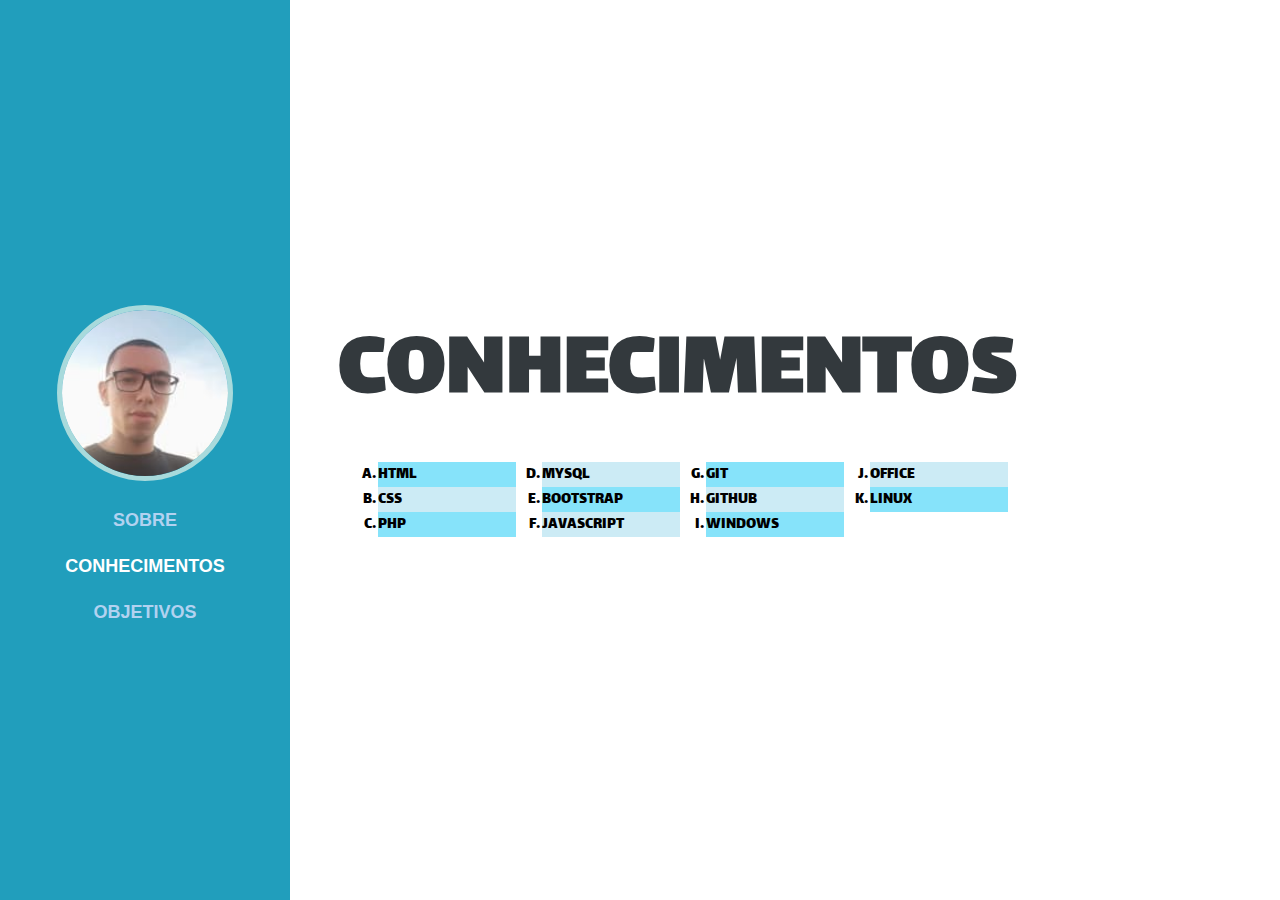
==== conhecimentos.html @ e75ec5e3 "Add files via upload" ====
<!DOCTYPE html>
<html lang="pt-BR">
<head>
    <meta charset="UTF-8">
    <meta http-equiv="X-UA-Compatible" content="IE=edge">
    <meta name="viewport" content="width=device-width, initial-scale=1.0">
    <link rel="stylesheet" href="css/style.css">
    <link rel="preconnect" href="https://fonts.googleapis.com">
    <link rel="preconnect" href="https://fonts.gstatic.com" crossorigin>
    <link rel="icon" type="image/png" sizes="16x16" href="images/favicon.png">
    <link href="https://fonts.googleapis.com/css2?family=Lalezar&display=swap" rel="stylesheet">
    <title>Currículo - Adriano Coutinho</title>
</head>
<body>
    <main>
        <div id="menu">
            <div class="content">
                <img src="images/perfil.jpg" alt="Adriano Coutinho">
                <nav>
                    <ul>
                        <li><a href="index.html">SOBRE</a></li>
                        <li><a class="active" href="conhecimentos.html">CONHECIMENTOS</a></li>
                        <li><a href="objetivos.html">OBJETIVOS</a></li>
                    </ul>
                </nav>
            </div>
        </div>
        <div id="info">
            <div class="cinfo">
                <h1>CONHECIMENTOS</h1>
                <ol type="A">
                    <li>HTML</li>
                    <li>CSS</li>
                    <li>PHP</li>
                    <li>MYSQL</li>
                    <li>BOOTSTRAP</li>
                    <li>JAVASCRIPT</li>
                    <li>GIT</li>
                    <li>GITHUB</li>
                    <li>WINDOWS</li>
                    <li>OFFICE</li>
                    <li>LINUX</li>
                  </ol>
            </div>
        </div>
    </main>
</body>
</html>
---- css/style.css ----
body{
    margin: 0;
    padding: 0;
}

#menu {
    background-color: #219ebc;
    width: 290px;
    height: 100vh;
    text-align: center;
    position: absolute;
}

.content {
    width: 290px;
    position: absolute;
    top: 50%;
    margin-top: -145px;
}

.content img {
    width: 166px;
    height: 166px;
    border-radius: 100%;
    border: 5px solid #a8dadc;
}

.content ul {
    padding: 0;
    margin: 0;
}

.content li {
    font-family:'Gill Sans', 'Gill Sans MT', Calibri, 'Trebuchet MS', sans-serif;
    font-weight: bold;
    font-size: 18px;
    list-style: none;
    margin-top: 25px;
}

.content li a {
    text-decoration: none;
    color: #b2d2f0;
}

.active {
    color: #fff !important;
}
.content li a:hover {
    color:#fff;
}

#info {
    margin-left: 338px;
    position: absolute;
    top: 50%;
    font-family: 'Lalezar', cursive;
}

#info a {
    text-decoration: none;
    color: #219ebc;
}

.cinfo {
    height: 350px;
    margin-top: -150px;
}

.cinfo h1 {
    font-size: 93px;
    color: hsl(204deg 9% 22%);
    margin: 0;
    padding: 0;
}

.cinfo h4 {
    font-size: 20px;
    margin-top:-36px;
}

.cinfo p {
    margin-block-start: 0;
}

.cinfo span {
    color: #219ebc;
}

.cinfo ul {
    margin-block-start: 3em;
    padding-inline-start: 0;
    margin-inline-start: -23px;
}

.cinfo ul li {
    display: inline;
    margin-left: 20px;
}

.cinfo ul img {
    opacity: 0.7;
}

.cinfo ul img:hover {
    opacity: 1;
}

ol {
    columns: 4 !important;
    -webkit-columns: 4 !important;
    -moz-columns: 4 !important;
}

ol > li:nth-of-type(2n) {
    background-color: #ccebf5 ;
    margin-right: 10px;
}

ol > li:nth-of-type(2n+1) {
    background-color: #86e3fa ;
    margin-right: 10px;
}

ol img {
    margin-left: -16px;
}

#obj {
    margin-block-start: -1em;
    padding-inline-start: 0;
    margin-inline-start: 0;
}

#obj li {
    font-size: 20px;
    list-style: square;
    display: list-item;
}
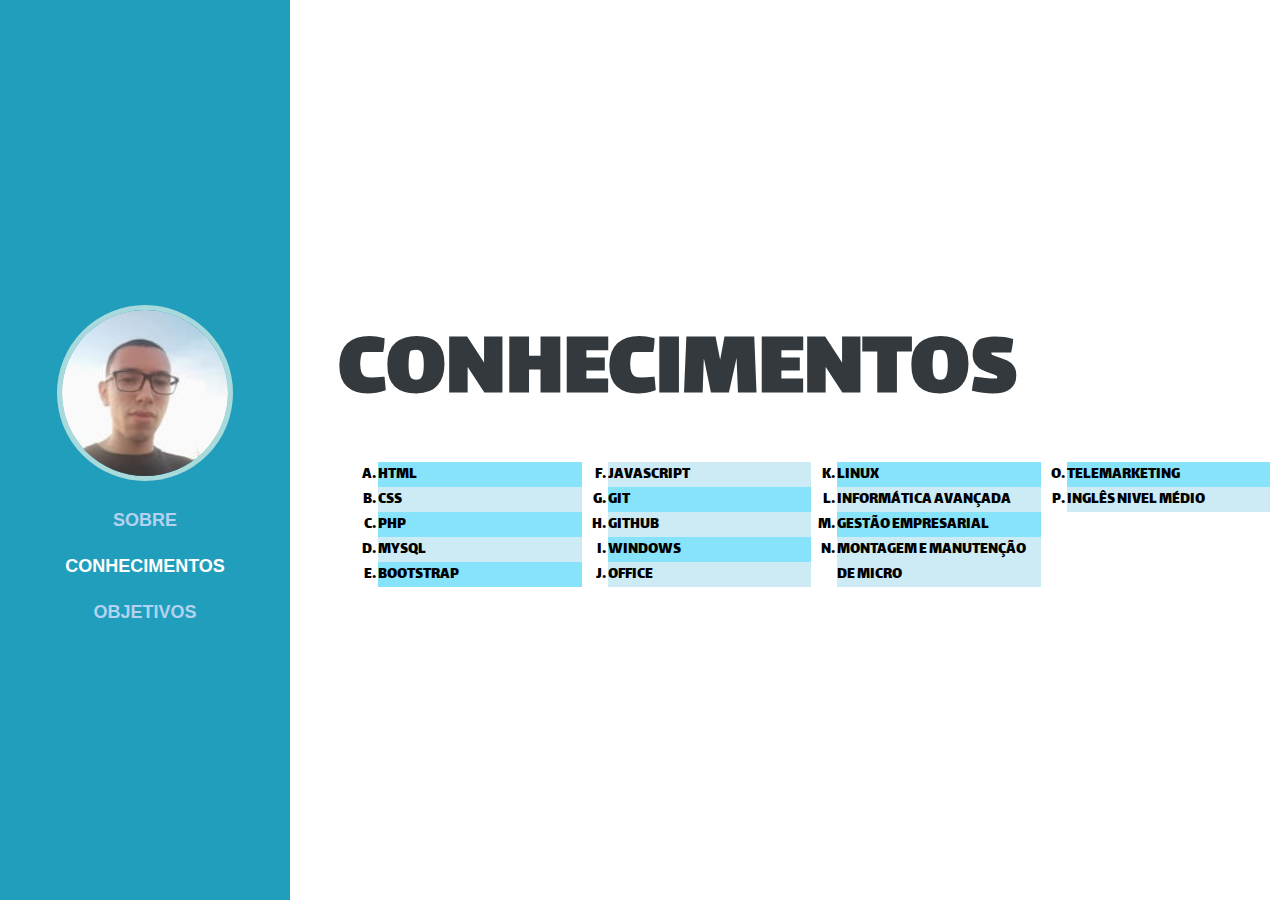
==== commit 61ea5a7f: "Update conhecimentos.html" ====
--- a/conhecimentos.html
+++ b/conhecimentos.html
@@ -40,9 +40,14 @@
                     <li>WINDOWS</li>
                     <li>OFFICE</li>
                     <li>LINUX</li>
+                    <li>INFORMÁTICA AVANÇADA</li>
+                    <li>GESTÃO EMPRESARIAL</li>
+                    <li>MONTAGEM E MANUTENÇÃO DE MICRO</li>
+                    <li>TELEMARKETING</li>
+                    <li>INGLÊS NIVEL MÉDIO</li>
                   </ol>
             </div>
         </div>
     </main>
 </body>
-</html>+</html>
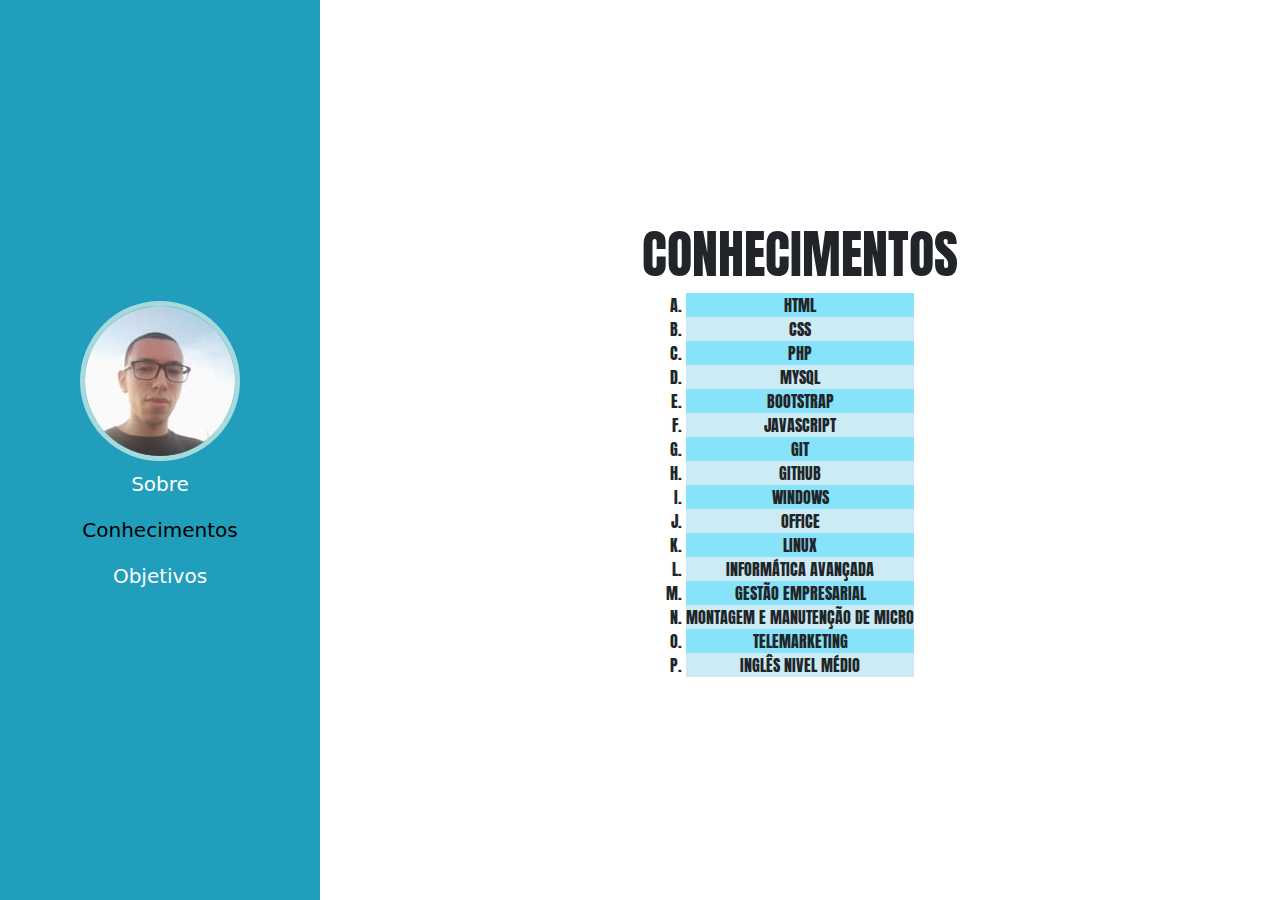
==== commit c92c03a9: "adicionado bootstrap" ====
--- a/conhecimentos.html
+++ b/conhecimentos.html
@@ -1,53 +1,51 @@
-<!DOCTYPE html>
+<!doctype html>
 <html lang="pt-BR">
 <head>
-    <meta charset="UTF-8">
-    <meta http-equiv="X-UA-Compatible" content="IE=edge">
-    <meta name="viewport" content="width=device-width, initial-scale=1.0">
+    <meta charset="utf-8">
+    <meta name="viewport" content="width=device-width, initial-scale=1">
+    <title>Conhecimentos</title>
+    <link rel="stylesheet" href="css/bootstrap.min.css">
     <link rel="stylesheet" href="css/style.css">
-    <link rel="preconnect" href="https://fonts.googleapis.com">
-    <link rel="preconnect" href="https://fonts.gstatic.com" crossorigin>
     <link rel="icon" type="image/png" sizes="16x16" href="images/favicon.png">
-    <link href="https://fonts.googleapis.com/css2?family=Lalezar&display=swap" rel="stylesheet">
-    <title>Currículo - Adriano Coutinho</title>
 </head>
 <body>
     <main>
-        <div id="menu">
-            <div class="content">
-                <img src="images/perfil.jpg" alt="Adriano Coutinho">
-                <nav>
-                    <ul>
-                        <li><a href="index.html">SOBRE</a></li>
-                        <li><a class="active" href="conhecimentos.html">CONHECIMENTOS</a></li>
-                        <li><a href="objetivos.html">OBJETIVOS</a></li>
-                    </ul>
-                </nav>
-            </div>
-        </div>
-        <div id="info">
-            <div class="cinfo">
-                <h1>CONHECIMENTOS</h1>
-                <ol type="A">
-                    <li>HTML</li>
-                    <li>CSS</li>
-                    <li>PHP</li>
-                    <li>MYSQL</li>
-                    <li>BOOTSTRAP</li>
-                    <li>JAVASCRIPT</li>
-                    <li>GIT</li>
-                    <li>GITHUB</li>
-                    <li>WINDOWS</li>
-                    <li>OFFICE</li>
-                    <li>LINUX</li>
-                    <li>INFORMÁTICA AVANÇADA</li>
-                    <li>GESTÃO EMPRESARIAL</li>
-                    <li>MONTAGEM E MANUTENÇÃO DE MICRO</li>
-                    <li>TELEMARKETING</li>
-                    <li>INGLÊS NIVEL MÉDIO</li>
-                  </ol>
+        <div class="container-fluid">
+            <div class="row">
+                <div class="col-12 col-md-3 bg-blue d-flex align-items-center">
+                    <div class="card-body text-center">
+                        <img src="https://adrianocoutinho.github.io/curriculo-digital/images/perfil.jpg" alt="Adriano Coutinho" class="rounded-circle img-fluid">
+                        <nav class="nav flex-column menu fs-5">
+                            <a class="nav-link text-white" aria-current="page" href="index.html">Sobre</a>
+                            <a class="nav-link active text-white" href="conhecimentos.html">Conhecimentos</a>
+                            <a class="nav-link text-white" href="objetivos.html">Objetivos</a>
+                        </nav>                                                    
+                    </div>
+                </div>
+                <div class="col-12 col-md-9 d-flex flex-column align-items-center justify-content-center text-center px-4 info">
+                    <h1 class="things">CONHECIMENTOS</h1>
+                    <ol type="A" class="list-group">
+                        <li>HTML</li>
+                        <li>CSS</li>
+                        <li>PHP</li>
+                        <li>MYSQL</li>
+                        <li>BOOTSTRAP</li>
+                        <li>JAVASCRIPT</li>
+                        <li>GIT</li>
+                        <li>GITHUB</li>
+                        <li>WINDOWS</li>
+                        <li>OFFICE</li>
+                        <li>LINUX</li>
+                        <li>INFORMÁTICA AVANÇADA</li>
+                        <li>GESTÃO EMPRESARIAL</li>
+                        <li>MONTAGEM E MANUTENÇÃO DE MICRO</li>
+                        <li>TELEMARKETING</li>
+                        <li>INGLÊS NIVEL MÉDIO</li>
+                    </ol>
+                </div>
             </div>
         </div>
     </main>
+    <script src="/scritps/bootstrap.min.js"></script>
 </body>
-</html>
+</html>--- a/css/style.css
+++ b/css/style.css
@@ -1,139 +1,63 @@
-body{
-    margin: 0;
-    padding: 0;
+@import url('https://fonts.googleapis.com/css2?family=Anton&display=swap');
+
+.row {
+    height: 100vh;
 }
 
-#menu {
+.bg-blue {
     background-color: #219ebc;
-    width: 290px;
-    height: 100vh;
-    text-align: center;
-    position: absolute;
 }
 
-.content {
-    width: 290px;
-    position: absolute;
-    top: 50%;
-    margin-top: -145px;
+.color-blue {
+    color: #219ebc;
 }
 
-.content img {
-    width: 166px;
-    height: 166px;
-    border-radius: 100%;
-    border: 5px solid #a8dadc;
+.info {
+    font-family: 'Anton', sans-serif;
 }
 
-.content ul {
-    padding: 0;
-    margin: 0;
-}
-
-.content li {
-    font-family:'Gill Sans', 'Gill Sans MT', Calibri, 'Trebuchet MS', sans-serif;
-    font-weight: bold;
-    font-size: 18px;
-    list-style: none;
-    margin-top: 25px;
-}
-
-.content li a {
-    text-decoration: none;
-    color: #b2d2f0;
-}
-
-.active {
-    color: #fff !important;
-}
-.content li a:hover {
-    color:#fff;
-}
-
-#info {
-    margin-left: 338px;
-    position: absolute;
-    top: 50%;
-    font-family: 'Lalezar', cursive;
-}
-
-#info a {
+.info a{
     text-decoration: none;
     color: #219ebc;
 }
 
-.cinfo {
-    height: 350px;
-    margin-top: -150px;
+.about {
+    font-family:Arial, Helvetica, sans-serif;
 }
 
-.cinfo h1 {
-    font-size: 93px;
-    color: hsl(204deg 9% 22%);
-    margin: 0;
-    padding: 0;
+h1 {
+    font-size: 67px;
 }
 
-.cinfo h4 {
-    font-size: 20px;
-    margin-top:-36px;
+.rounded-circle {
+    border: 5px solid #a8dadc;
 }
 
-.cinfo p {
-    margin-block-start: 0;
+.active {
+    color: #000000 !important;
 }
 
-.cinfo span {
-    color: #219ebc;
+.card-body nav a:hover {
+    color:#000000 !important;
 }
 
-.cinfo ul {
-    margin-block-start: 3em;
-    padding-inline-start: 0;
-    margin-inline-start: -23px;
-}
-
-.cinfo ul li {
-    display: inline;
-    margin-left: 20px;
-}
-
-.cinfo ul img {
+.social img {
     opacity: 0.7;
 }
 
-.cinfo ul img:hover {
+.social img:hover {
     opacity: 1;
 }
 
-ol {
-    columns: 4 !important;
-    -webkit-columns: 4 !important;
-    -moz-columns: 4 !important;
-}
 
 ol > li:nth-of-type(2n) {
     background-color: #ccebf5 ;
-    margin-right: 10px;
 }
 
 ol > li:nth-of-type(2n+1) {
     background-color: #86e3fa ;
-    margin-right: 10px;
 }
 
-ol img {
-    margin-left: -16px;
-}
-
-#obj {
-    margin-block-start: -1em;
-    padding-inline-start: 0;
-    margin-inline-start: 0;
-}
-
-#obj li {
-    font-size: 20px;
-    list-style: square;
-    display: list-item;
-}
+.things {
+    font-size: 52px;
+}